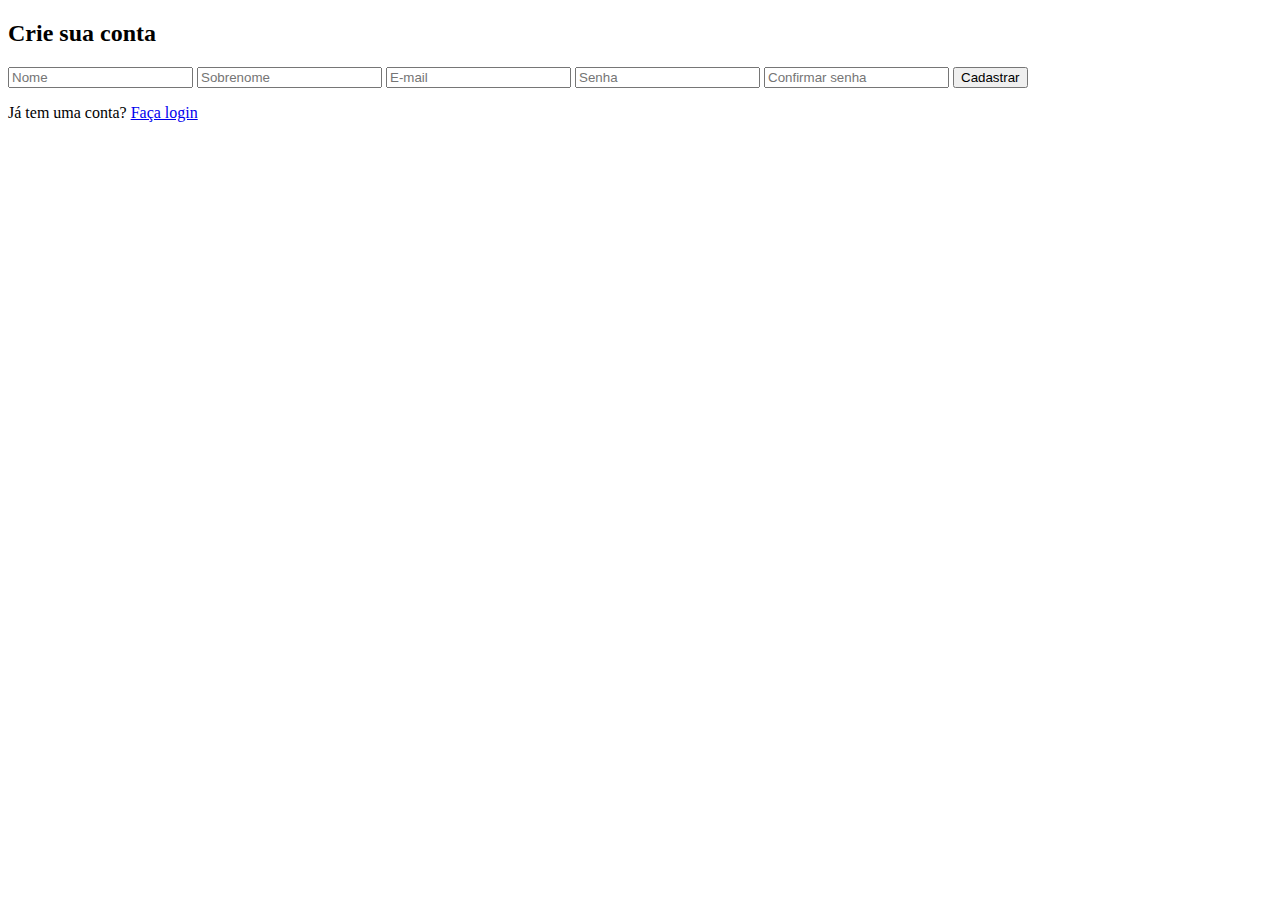
==== cadastro.html @ c0ee7d0c "Update and rename lappaweb/cadastro.html to cadastro.html" ====
<!DOCTYPE html>
<html lang="pt-BR">
<head>
    <meta charset="UTF-8">
    <meta name="viewport" content="width=device-width, initial-scale=1.0">
    <title>Cadastro - Lappa</title>
    <link rel="stylesheet" href="style.css.css">
    <link rel="stylesheet" href="https://cdnjs.cloudflare.com/ajax/libs/font-awesome/6.0.0-beta3/css/all.min.css">
</head>
<body>
    <div class="login-container">
        <div class="login-form">
            <h2>Crie sua conta</h2>
            <form action="login.html" method="GET">
                <input type="text" name="nome" placeholder="Nome" required>
                <input type="text" name="sobrenome" placeholder="Sobrenome" required>
                <input type="email" placeholder="E-mail" required>
                <input type="password" placeholder="Senha" required>
                <input type="password" placeholder="Confirmar senha" required>
                <button type="submit">Cadastrar</button>
            </form>
            <p>Já tem uma conta? <a href="login.html">Faça login</a></p>
        </div>
    </div>
</body>
</html>
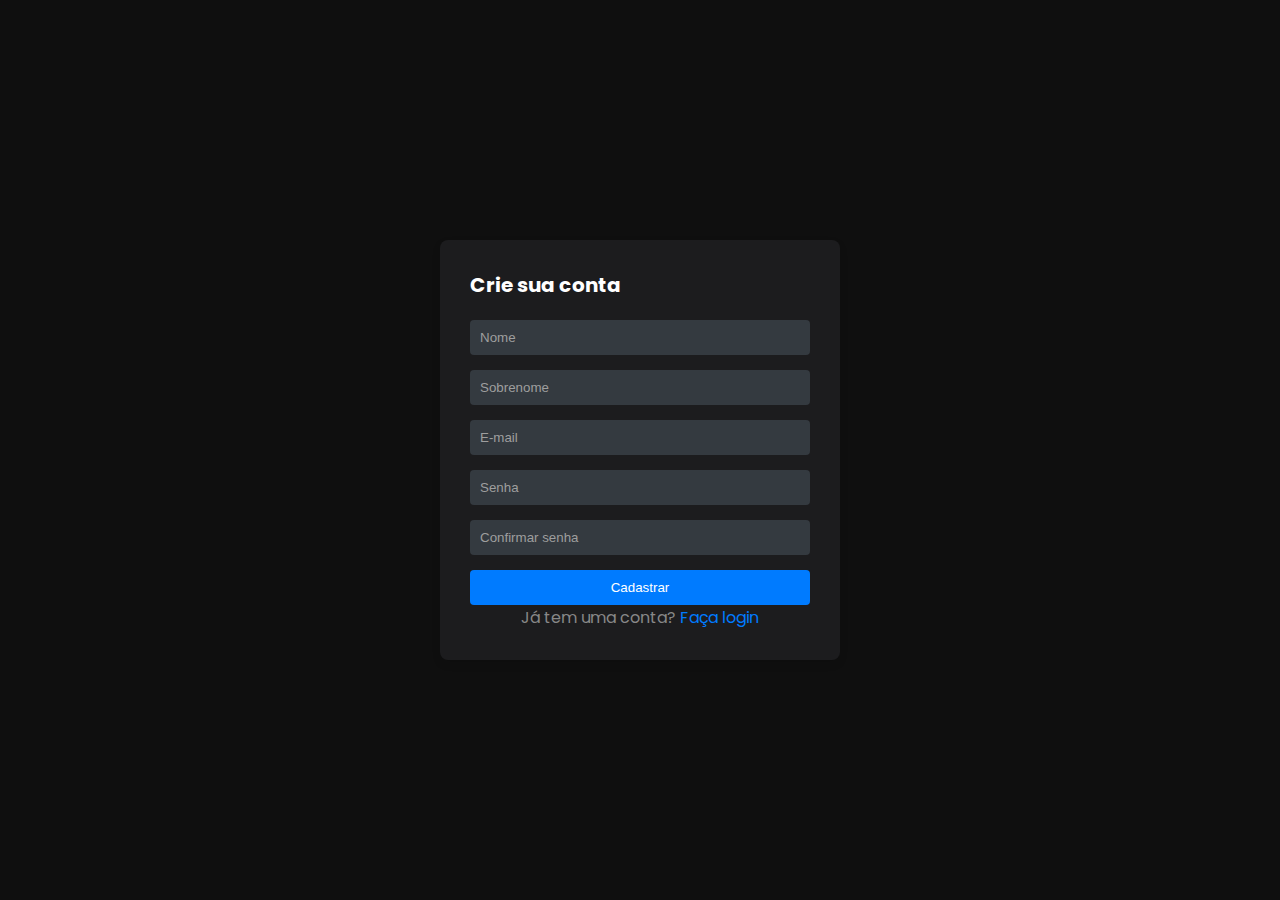
==== commit 491a0728: "Update cadastro.html" ====
--- a/cadastro.html
+++ b/cadastro.html
@@ -4,7 +4,7 @@
     <meta charset="UTF-8">
     <meta name="viewport" content="width=device-width, initial-scale=1.0">
     <title>Cadastro - Lappa</title>
-    <link rel="stylesheet" href="style.css.css">
+    <link rel="stylesheet" href="style.css">
     <link rel="stylesheet" href="https://cdnjs.cloudflare.com/ajax/libs/font-awesome/6.0.0-beta3/css/all.min.css">
 </head>
 <body>
--- a/style.css
+++ b/style.css
@@ -0,0 +1,268 @@
+/* Importação de fonte moderna */
+@import url('https://fonts.googleapis.com/css2?family=Poppins:wght@400;600&display=swap');
+
+/* Estilos básicos */
+* {
+    margin: 0;
+    padding: 0;
+    box-sizing: border-box;
+}
+
+body {
+    font-family: 'Poppins', sans-serif;
+    display: flex;
+    flex-direction: column;
+    background-color: #0f0f0f;
+    color: #ffffff;
+    height: 100vh;
+    margin: 0;
+}
+
+/* Estilo dos botões de autenticação */
+.auth-buttons {
+    position: absolute;
+    top: 20px;
+    right: 20px;
+    display: flex;
+    gap: 15px;
+}
+
+.auth-buttons .btn {
+    background-color: #007bff;
+    color: white;
+    padding: 10px 20px;
+    border-radius: 4px;
+    text-decoration: none;
+    font-weight: bold;
+}
+
+.auth-buttons .btn:hover {
+    background-color: #0056b3;
+}
+
+/* Estilo específico para o botão de registro */
+.auth-buttons .register-btn {
+    background-color: #28a745;
+}
+
+.auth-buttons .register-btn:hover {
+    background-color: #218838;
+}
+
+/* Estilos da tela de login e cadastro */
+.login-container {
+    display: flex;
+    justify-content: center;
+    align-items: center;
+    height: 100vh;
+    background-color: #0f0f0f;
+}
+
+.login-form {
+    background-color: #1c1c1e;
+    padding: 30px;
+    border-radius: 8px;
+    box-shadow: 0 4px 8px rgba(0, 0, 0, 0.1);
+    width: 100%;
+    max-width: 400px;
+}
+
+.login-form h2 {
+    margin-bottom: 20px;
+    color: #fff;
+}
+
+.login-form input {
+    width: 100%;
+    padding: 10px;
+    margin-bottom: 15px;
+    border: none;
+    border-radius: 4px;
+    background-color: #343a40;
+    color: #ffffff;
+}
+
+.login-form input::placeholder {
+    color: #9e9e9e;
+}
+
+.login-form button {
+    width: 100%;
+    padding: 10px;
+    background-color: #007bff;
+    color: white;
+    border: none;
+    border-radius: 4px;
+    cursor: pointer;
+}
+
+.login-form button:hover {
+    background-color: #0056b3;
+}
+
+.login-form p {
+    color: #888;
+    text-align: center;
+}
+
+.login-form a {
+    color: #007bff;
+    text-decoration: none;
+}
+
+/* Estilos da barra lateral */
+.sidebar {
+    width: 220px;
+    background-color: #1c1c1e;
+    height: 100vh;
+    padding: 20px;
+    position: fixed;
+    display: flex;
+    flex-direction: column;
+    justify-content: space-between;
+    top: 0;
+    left: 0;
+}
+
+.logo {
+    font-size: 22px;
+    font-weight: bold;
+    color: #ffffff;
+    margin-bottom: 30px;
+    text-transform: uppercase;
+}
+
+.sidebar ul {
+    list-style: none;
+    padding: 0;
+}
+
+.sidebar ul li {
+    padding: 10px 0;
+    display: flex;
+    align-items: center;
+    color: #ffffff;
+    font-size: 16px;
+}
+
+/* Estilo dos itens do menu lateral ao passar o mouse */
+.sidebar ul li:hover {
+    background-color: #00bfff; /* Azul claro */
+    color: #ffffff;
+    cursor: pointer;
+    border-radius: 4px;
+}
+
+.sidebar ul li i {
+    margin-right: 10px;
+}
+
+.user-info {
+    text-align: center;
+}
+
+.user-pic {
+    background-color: #007bff;
+    border-radius: 50%;
+    color: #ffffff;
+    font-size: 18px;
+    width: 40px;
+    height: 40px;
+    display: flex;
+    align-items: center;
+    justify-content: center;
+    margin: 0 auto 10px;
+}
+
+.user-pic img {
+    width: 100%;
+    border-radius: 50%;
+}
+
+.user-name {
+    font-size: 16px;
+}
+
+/* Estilos do conteúdo principal */
+.main-content {
+    margin-left: 220px;
+    padding: 20px;
+    width: calc(100% - 220px);
+}
+
+header {
+    margin-bottom: 20px;
+    position: relative;
+}
+
+h2 {
+    font-size: 20px;
+    margin-bottom: 15px;
+}
+
+/* Estilos da seção resumo */
+.resumo {
+    display: flex;
+    gap: 15px;
+    margin-bottom: 40px;
+}
+
+.card {
+    background-color: #1c1c1e;
+    padding: 20px;
+    border-radius: 8px;
+    text-align: center;
+    color: #fff;
+    width: 100%;
+}
+
+/* Estilos dos cards de saldo */
+.card .card-title {
+    font-size: 18px;
+}
+
+.card .card-value {
+    font-size: 24px;
+    font-weight: bold;
+}
+
+.card.vendas-hoje .card-title,
+.card.vendas-hoje .card-value {
+    color: #00bfff; /* Azul claro */
+}
+
+.card.saldo-disponivel .card-title,
+.card.saldo-disponivel .card-value {
+    color: #90ee90; /* Verde claro */
+}
+
+.card.saldo-pendente .card-title,
+.card.saldo-pendente .card-value {
+    color: #ffcc00; /* Amarelo meio alaranjado */
+}
+
+.card.nivel {
+    background-color: #1c1c1e;
+    color: #ff6f6f; /* Vermelho fraco */
+}
+
+.card.nivel .card-title,
+.card.nivel .card-value {
+    color: #ff6f6f;
+}
+
+.nivel-info p {
+    font-size: 14px;
+    margin-top: 10px;
+}
+
+/* Estilo da área do gráfico */
+.grafico-area {
+    background-color: #1c1c1e;
+    height: 200px;
+    display: flex;
+    align-items: center;
+    justify-content: center;
+    border-radius: 8px;
+    color: #ffffff;
+}
